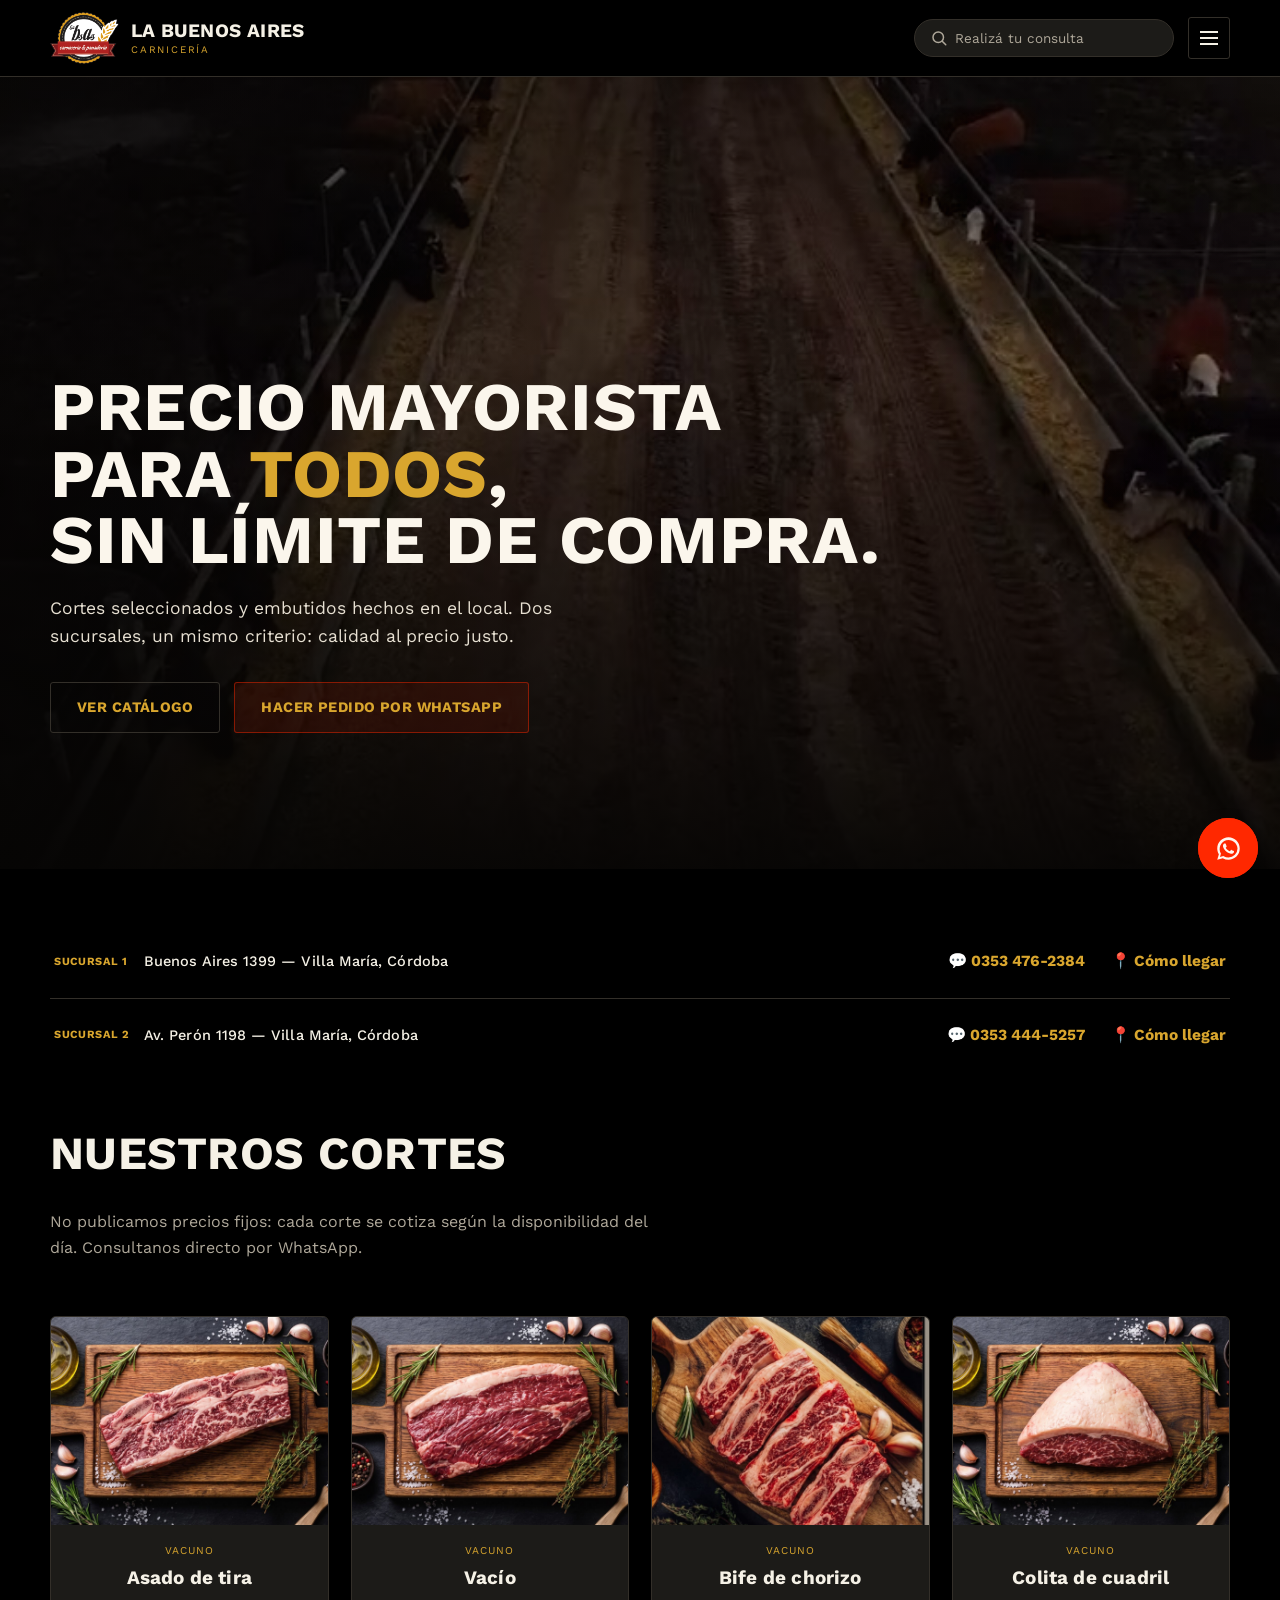
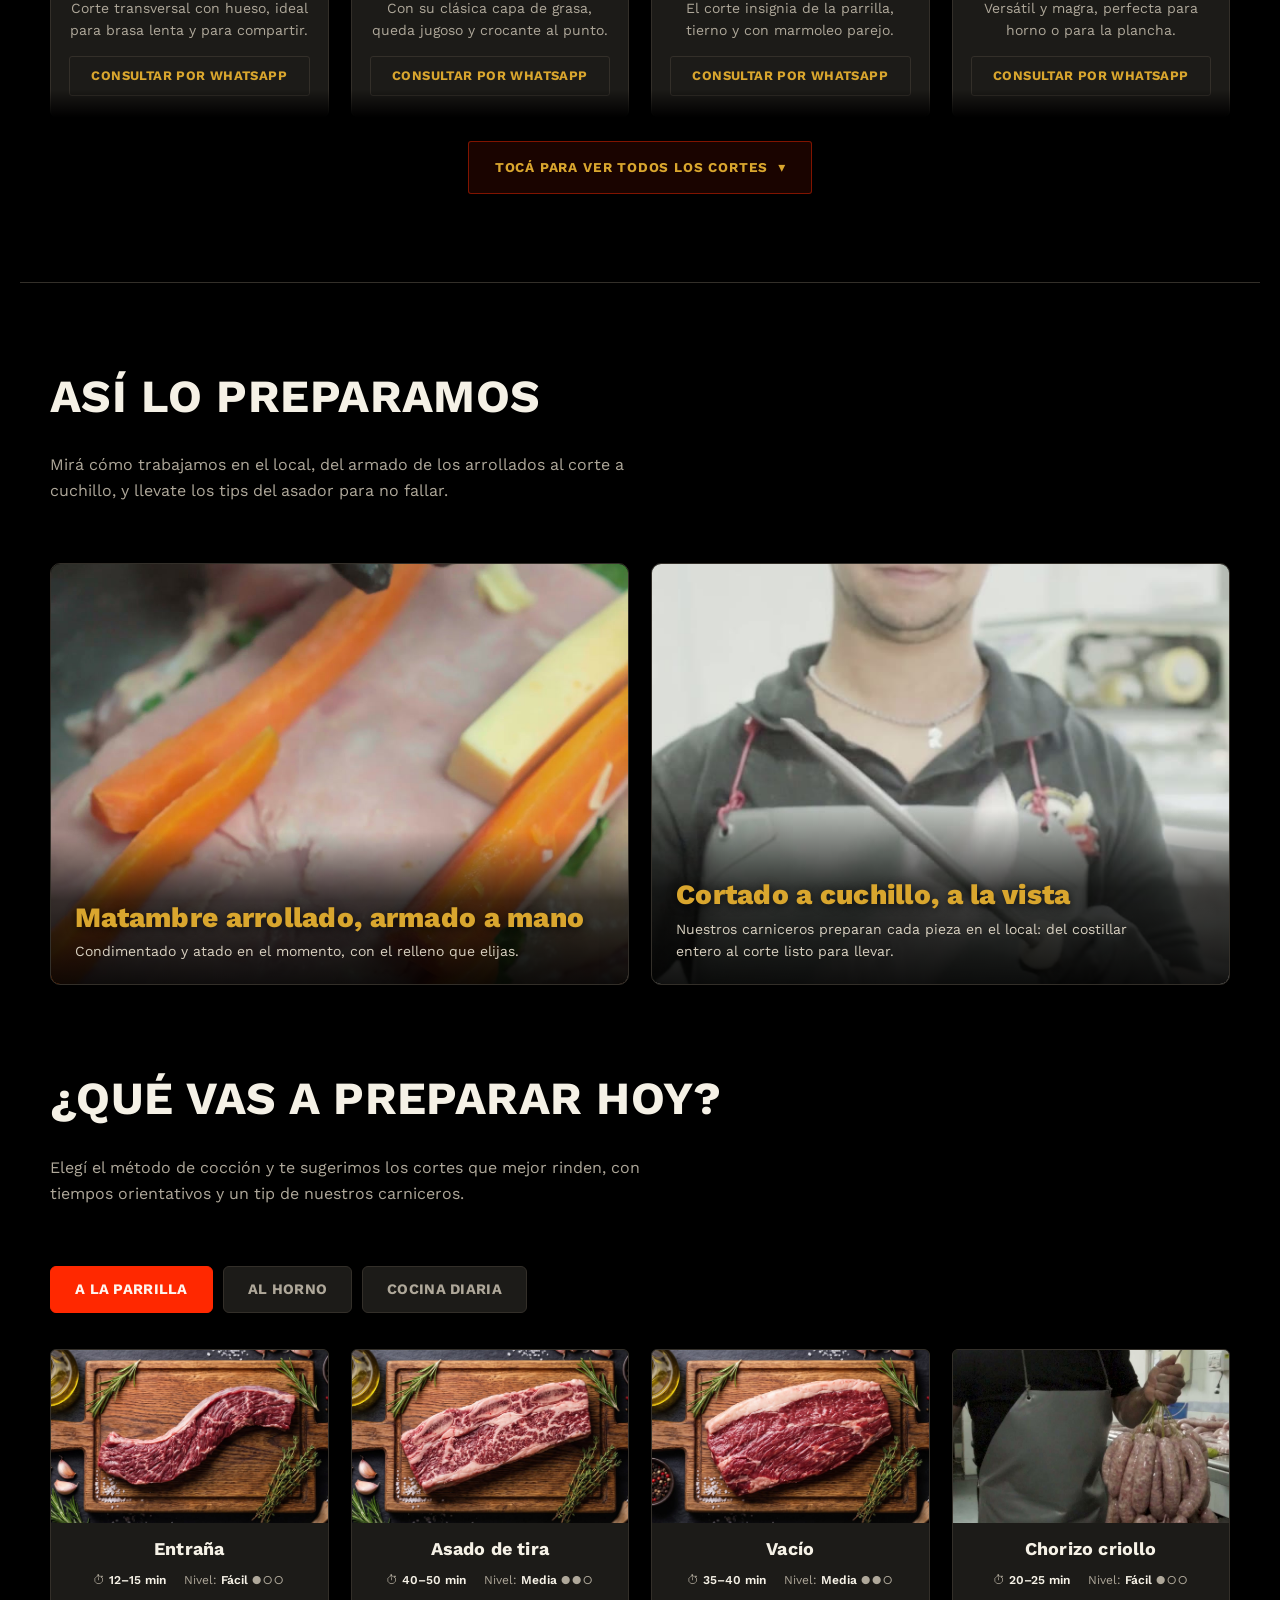
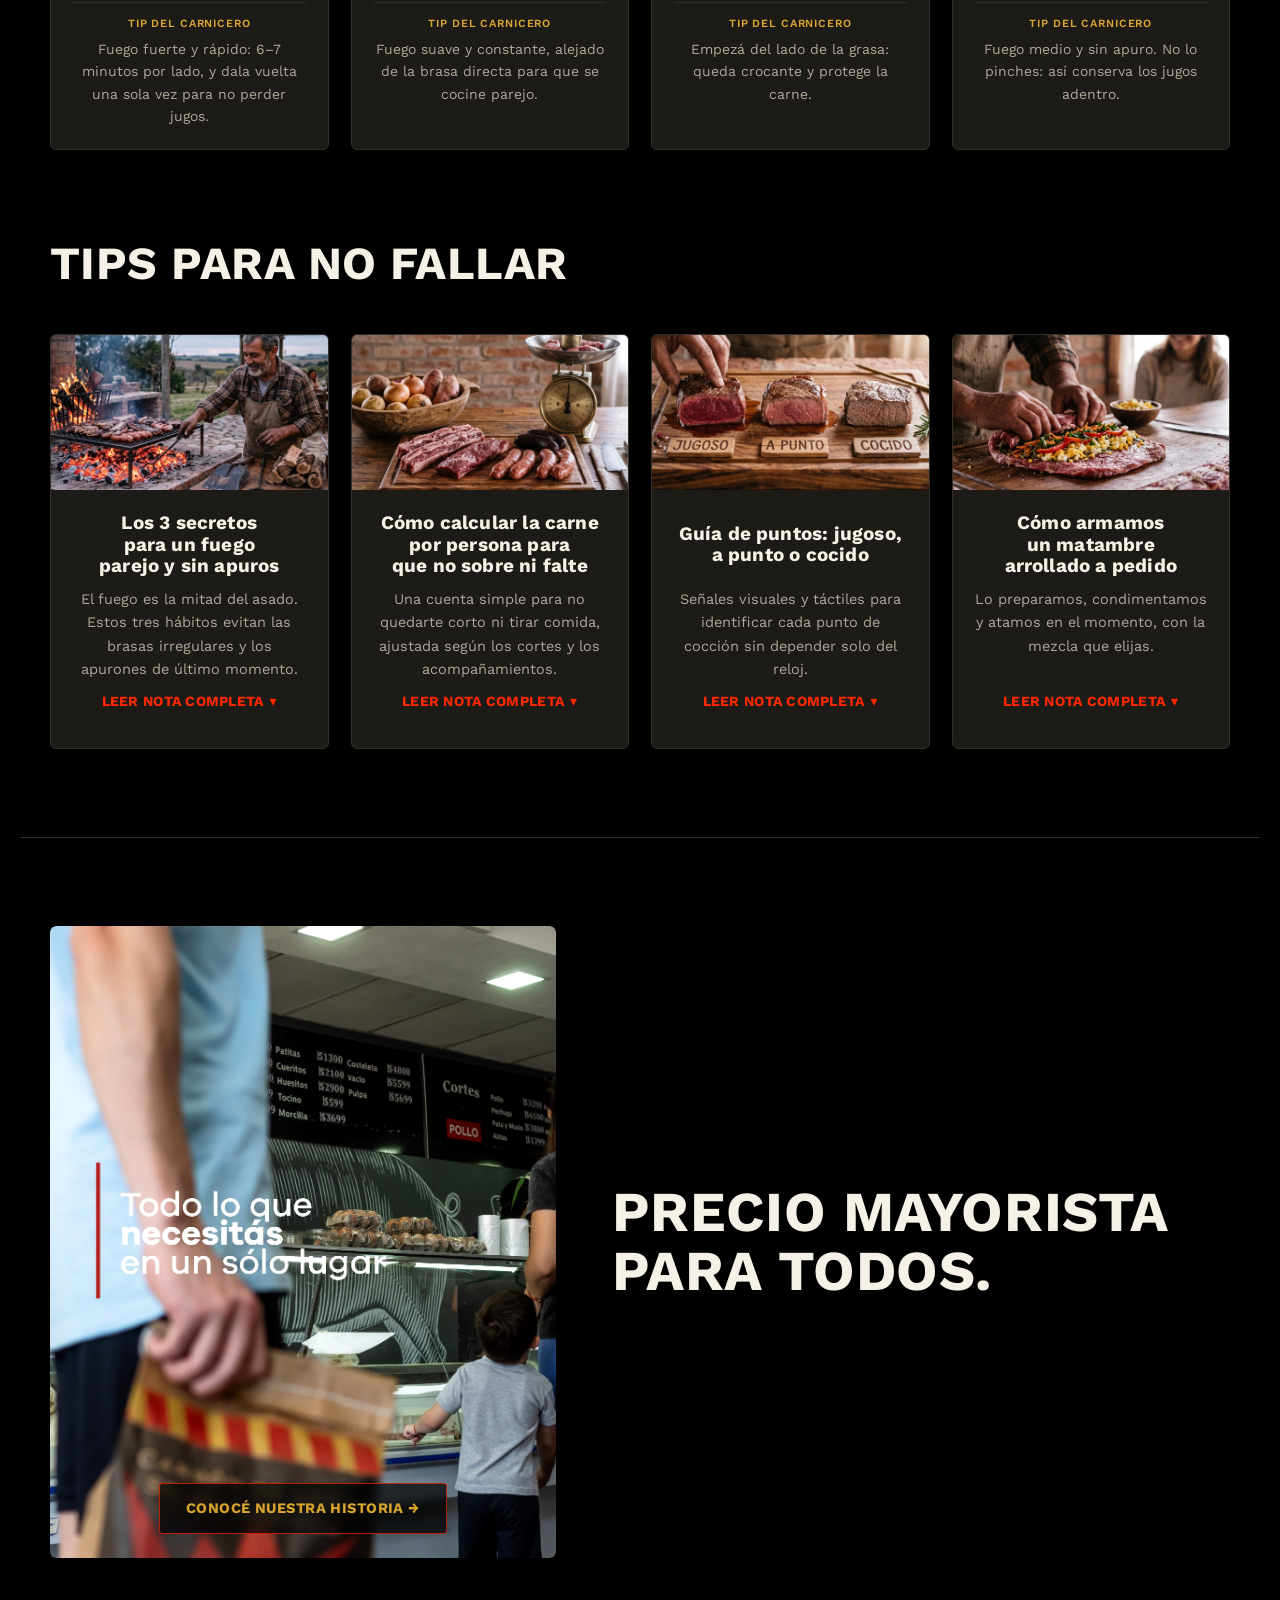
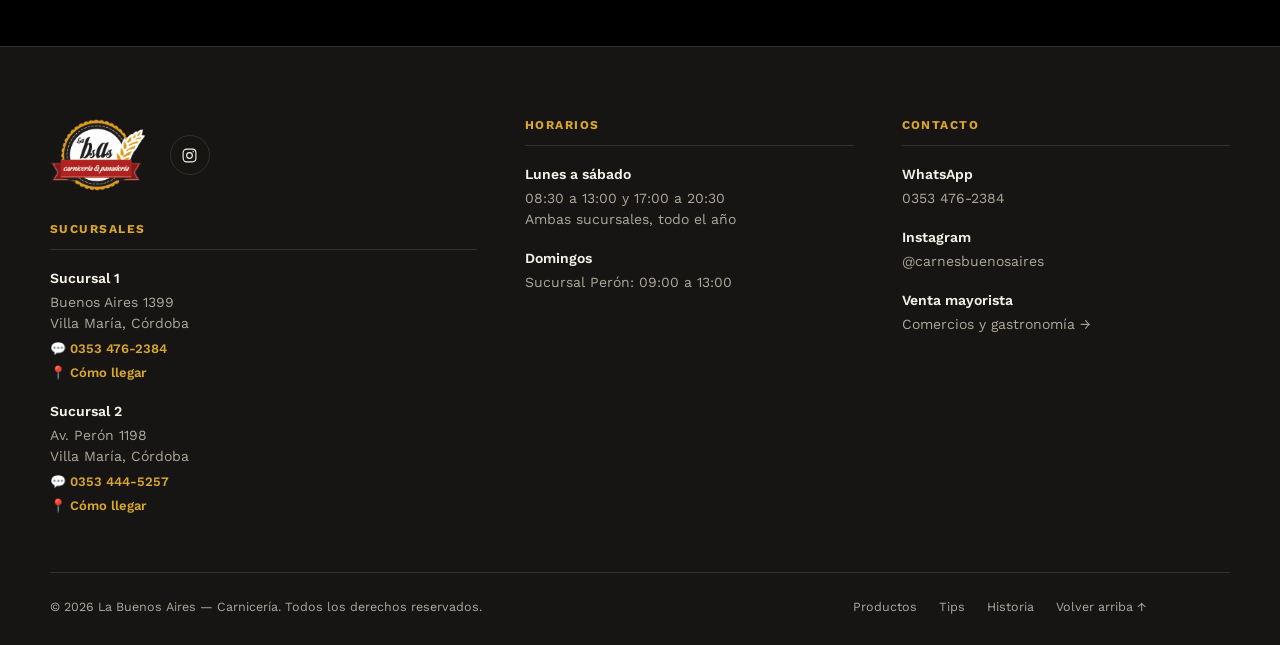
==== index.html @ ce332cd2 "Web La Buenos Aires - Carnicería Co-Authored-By: Claude Opus 5.5 <noreply@anthropic.com>" ====
<!DOCTYPE html>
<html lang="es-AR">
<head>
<meta charset="UTF-8">
<meta name="viewport" content="width=device-width, initial-scale=1.0">
<title>La Buenos Aires — Carnicería</title>
<link rel="icon" href="LOGO 2017 Sin Fondo.png" type="image/png">
<meta name="description" content="La Buenos Aires, carnicería. Precio mayorista para todos, sin límite de compra. Buenos Aires 1399 y Av. Perón 1198, Villa María, Córdoba.">
<meta property="og:type" content="website">
<meta property="og:title" content="La Buenos Aires — Carnicería">
<meta property="og:description" content="Precio mayorista para todos, sin límite de compra. Buenos Aires 1399 y Av. Perón 1198, Villa María, Córdoba.">
<meta property="og:image" content="img/preview.jpg">
<meta property="og:image:width" content="1200">
<meta property="og:image:height" content="630">
<meta name="twitter:card" content="summary_large_image">
<link rel="preconnect" href="https://fonts.googleapis.com">
<link rel="preconnect" href="https://fonts.gstatic.com" crossorigin>
<link rel="stylesheet" href="https://fonts.googleapis.com/css2?family=Work+Sans:wght@400;500;600;700;800&display=swap">
<link rel="stylesheet" href="style.css">
</head>
<body>

<header class="nav">
  <div class="wrap nav-row">
    <a href="#inicio" class="brand">
      <img src="LOGO 2017 Sin Fondo.png" alt="La Buenos Aires — Carnicería">
      <span class="brand-text">
        <span class="b1">LA BUENOS AIRES</span>
        <span class="b2">Carnicería</span>
      </span>
    </a>
    <div class="nav-right">
      <a href="#" class="btn btn-primary js-wa-generic">
        <svg width="15" height="15" viewBox="0 0 24 24" fill="none"><path d="M12 2C6.48 2 2 6.48 2 12c0 1.9.53 3.68 1.44 5.2L2 22l4.94-1.4A9.94 9.94 0 0 0 12 22c5.52 0 10-4.48 10-10S17.52 2 12 2Zm0 18a7.9 7.9 0 0 1-4.24-1.22l-.3-.19-3.02.86.85-2.94-.2-.31A7.94 7.94 0 1 1 20 12a8 8 0 0 1-8 8Zm4.36-5.96c-.24-.12-1.42-.7-1.64-.78-.22-.08-.38-.12-.54.12-.16.24-.62.78-.76.94-.14.16-.28.18-.52.06-.24-.12-1.02-.38-1.94-1.2-.72-.64-1.2-1.44-1.34-1.68-.14-.24-.02-.37.1-.49.11-.11.24-.28.36-.42.12-.14.16-.24.24-.4.08-.16.04-.3-.02-.42-.06-.12-.54-1.3-.74-1.78-.2-.47-.4-.4-.54-.41h-.46c-.16 0-.42.06-.64.3-.22.24-.84.82-.84 2s.86 2.32.98 2.48c.12.16 1.7 2.6 4.12 3.64.58.25 1.03.4 1.38.51.58.18 1.11.16 1.53.1.47-.07 1.42-.58 1.62-1.14.2-.56.2-1.04.14-1.14-.06-.1-.22-.16-.46-.28Z" fill="currentColor"/></svg>
        Pedir por WhatsApp
      </a>
      <div class="nav-search">
        <div class="search-box">
          <svg class="search-ic" width="18" height="18" viewBox="0 0 24 24" fill="none"><circle cx="11" cy="11" r="7" stroke="currentColor" stroke-width="2"/><line x1="21" y1="21" x2="16.65" y2="16.65" stroke="currentColor" stroke-width="2" stroke-linecap="round"/></svg>
          <input type="search" id="globalSearch" placeholder="Realizá tu consulta" aria-label="Buscar en el sitio">
        </div>
        <div class="search-results" id="searchResults"></div>
      </div>
      <button class="burger" id="burgerBtn" aria-expanded="false" aria-controls="mobilePanel" aria-label="Abrir menú"><span></span></button>
    </div>
  </div>
  <div class="mobile-panel" id="mobilePanel">
    <div class="wrap">
      <ul>
        <li><a href="#inicio">Inicio</a></li>
        <li><a href="#productos">Productos</a></li>
        <li><a href="#tips">Tips</a></li>
        <li><a href="historia.html">Historia</a></li>
        <li><a href="#contacto">Contacto</a></li>
      </ul>
    </div>
  </div>
</header>

<main>

  <section id="inicio" class="hero">
    <div class="hero-media" aria-hidden="true">
      <video data-autoplay autoplay muted loop playsinline poster="img/hero-poster.jpg">
        <source src="img/hero-video.mp4" type="video/mp4">
      </video>
    </div>
    <div class="hero-scrim" aria-hidden="true"></div>
    <div class="wrap hero-inner">
      <h1>Precio mayorista<br>para <em>todos</em>,<br>sin límite de compra.</h1>
      <p class="lede">Cortes seleccionados y embutidos hechos en el local. Dos sucursales, un mismo criterio: calidad al precio justo.</p>
      <div class="hero-ctas">
        <a href="https://pedix.app/labuenosaires" target="_blank" rel="noopener" class="btn btn-outline">Ver catálogo</a>
        <a href="#" class="btn btn-soft js-wa-generic">Hacer pedido por WhatsApp</a>
      </div>
    </div>
  </section>

  <section id="productos">
    <div class="wrap">
      <div class="historia-locations sucursales-top">
        <div class="sucursal-link">
          <b>Sucursal 1</b><span>Buenos Aires 1399 — Villa María, Córdoba</span>
          <a href="https://wa.me/5493534762384?text=Hola%2C%20me%20comunico%20desde%20la%20p%C3%A1gina%20web%20y%20quisiera%20realizar%20una%20consulta." target="_blank" rel="noopener">💬 0353 476-2384</a>
          <a href="https://www.google.com/maps/search/?api=1&amp;query=Buenos+Aires+1399%2C+Villa+Mar%C3%ADa%2C+C%C3%B3rdoba" target="_blank" rel="noopener">📍 Cómo llegar</a>
        </div>
        <div class="sucursal-link">
          <b>Sucursal 2</b><span>Av. Perón 1198 — Villa María, Córdoba</span>
          <a href="https://wa.me/5493534445257?text=Hola%2C%20me%20comunico%20desde%20la%20p%C3%A1gina%20web%20y%20quisiera%20realizar%20una%20consulta." target="_blank" rel="noopener">💬 0353 444-5257</a>
          <a href="https://www.google.com/maps/search/?api=1&amp;query=Av.+Per%C3%B3n+1198%2C+Villa+Mar%C3%ADa%2C+C%C3%B3rdoba" target="_blank" rel="noopener">📍 Cómo llegar</a>
        </div>
      </div>

      <div class="section-head cortes-head">
        <h2>Nuestros cortes</h2>
        <p>No publicamos precios fijos: cada corte se cotiza según la disponibilidad del día. Consultanos directo por WhatsApp.</p>
      </div>

      <!-- Cerrado: se ven las primeras tarjetas (2 en celular, la primera fila en compu); el resto se desliza al abrir -->
      <div class="cortes-panel" id="cortesPanel">
        <div class="card-grid" id="productGrid"></div>
      </div>
      <button class="cortes-toggle" id="cortesToggle" aria-expanded="false" aria-controls="cortesPanel">
        <span class="cortes-hint">Tocá para ver todos los cortes</span> <span class="cortes-arrow" aria-hidden="true">▾</span>
      </button>
    </div>
  </section>

  <section id="tips">
    <div class="wrap">
      <div class="section-head">
        <h2>Así lo preparamos</h2>
        <p>Mirá cómo trabajamos en el local, del armado de los arrollados al corte a cuchillo, y llevate los tips del asador para no fallar.</p>
      </div>

      <div class="video-grid">
        <div class="video-feature">
          <video data-lazy muted loop playsinline preload="none" poster="img/tips-poster.jpg">
            <source data-src="img/tips-video.mp4" type="video/mp4">
          </video>
          <div class="vf-caption">
            <h3>Matambre arrollado, armado a mano</h3>
            <p>Condimentado y atado en el momento, con el relleno que elijas.</p>
          </div>
        </div>
        <div class="video-feature">
          <video data-lazy muted loop playsinline preload="none" poster="img/mostrador-poster.jpg">
            <source data-src="img/mostrador-video.mp4" type="video/mp4">
          </video>
          <div class="vf-caption">
            <h3>Cortado a cuchillo, a la vista</h3>
            <p>Nuestros carniceros preparan cada pieza en el local: del costillar entero al corte listo para llevar.</p>
          </div>
        </div>
      </div>

      <div class="section-head">
        <h2>¿Qué vas a preparar hoy?</h2>
        <p>Elegí el método de cocción y te sugerimos los cortes que mejor rinden, con tiempos orientativos y un tip de nuestros carniceros.</p>
      </div>
      <div class="mode-select" id="modeSelect"></div>
      <div class="card-grid" id="guideGrid"></div>

      <div class="section-head">
        <h2>Tips para no fallar</h2>
      </div>
      <div class="blog-grid" id="blogGrid"></div>
    </div>
  </section>

  <section id="historia">
    <div class="wrap historia-grid">
      <a href="historia.html" class="historia-photo-link">
        <img src="img/historia-principal.jpg" alt="Cliente con su bolsa frente al mostrador de la carnicería: todo lo que necesitás en un solo lugar" loading="lazy" decoding="async">
        <span class="btn btn-soft historia-photo-btn">Conocé nuestra historia →</span>
      </a>
      <div>
        <h2><a href="historia.html" class="historia-link">Precio mayorista para todos.</a></h2>
      </div>
    </div>
  </section>

</main>

<footer id="contacto">
  <div class="wrap">
    <div class="footer-grid">
      <div class="foot-brand">
        <div class="foot-brand-top">
          <img src="LOGO 2017 Sin Fondo.png" alt="La Buenos Aires — Carnicería">
          <div class="social-row">
            <a href="https://instagram.com/carnesbuenosaires" target="_blank" rel="noopener" aria-label="Instagram @carnesbuenosaires">
              <svg width="17" height="17" viewBox="0 0 24 24" fill="none"><rect x="3" y="3" width="18" height="18" rx="5" stroke="currentColor" stroke-width="1.6"/><circle cx="12" cy="12" r="4" stroke="currentColor" stroke-width="1.6"/><circle cx="17.2" cy="6.8" r="1" fill="currentColor"/></svg>
            </a>
          </div>
        </div>

        <h4>Sucursales</h4>
        <ul class="foot-list">
          <li>
            <b>Sucursal 1</b>
            <span>Buenos Aires 1399<br>Villa María, Córdoba</span>
            <a href="https://wa.me/5493534762384?text=Hola%2C%20me%20comunico%20desde%20la%20p%C3%A1gina%20web%20y%20quisiera%20realizar%20una%20consulta." target="_blank" rel="noopener">💬 0353 476-2384</a>
            <a href="https://www.google.com/maps/search/?api=1&amp;query=Buenos+Aires+1399%2C+Villa+Mar%C3%ADa%2C+C%C3%B3rdoba" target="_blank" rel="noopener">📍 Cómo llegar</a>
          </li>
          <li>
            <b>Sucursal 2</b>
            <span>Av. Perón 1198<br>Villa María, Córdoba</span>
            <a href="https://wa.me/5493534445257?text=Hola%2C%20me%20comunico%20desde%20la%20p%C3%A1gina%20web%20y%20quisiera%20realizar%20una%20consulta." target="_blank" rel="noopener">💬 0353 444-5257</a>
            <a href="https://www.google.com/maps/search/?api=1&amp;query=Av.+Per%C3%B3n+1198%2C+Villa+Mar%C3%ADa%2C+C%C3%B3rdoba" target="_blank" rel="noopener">📍 Cómo llegar</a>
          </li>
        </ul>
      </div>

      <div class="foot-col">
        <h4>Horarios</h4>
        <ul class="foot-list">
          <li><b>Lunes a sábado</b><span>08:30 a 13:00 y 17:00 a 20:30<br>Ambas sucursales, todo el año</span></li>
          <li><b>Domingos</b><span>Sucursal Perón: 09:00 a 13:00</span></li>
        </ul>
      </div>

      <div class="foot-col">
        <h4>Contacto</h4>
        <ul class="foot-list">
          <li><b>WhatsApp</b><a href="#" class="js-wa-generic">0353 476-2384</a></li>
          <li><b>Instagram</b><a href="https://instagram.com/carnesbuenosaires" target="_blank" rel="noopener">@carnesbuenosaires</a></li>
          <li><b>Venta mayorista</b><a href="historia.html#mayorista">Comercios y gastronomía →</a></li>
        </ul>
      </div>
    </div>

    <div class="footer-bottom">
      <span>© <span id="year"></span> La Buenos Aires — Carnicería. Todos los derechos reservados.</span>
      <nav class="footer-links" aria-label="Enlaces del pie de página">
        <a href="#productos">Productos</a>
        <a href="#tips">Tips</a>
        <a href="historia.html">Historia</a>
        <a href="#inicio">Volver arriba ↑</a>
      </nav>
    </div>
  </div>
</footer>

<a href="#" class="wa-bubble js-wa-generic" id="waBubble" aria-hidden="true" tabindex="-1">¿Te ayudamos con tu pedido? <span aria-hidden="true">👋</span></a>
<a href="#" class="wa-float js-wa-generic" aria-label="Pedir por WhatsApp">
  <svg width="27" height="27" viewBox="0 0 24 24" fill="none"><path d="M12 2C6.48 2 2 6.48 2 12c0 1.9.53 3.68 1.44 5.2L2 22l4.94-1.4A9.94 9.94 0 0 0 12 22c5.52 0 10-4.48 10-10S17.52 2 12 2Zm0 18a7.9 7.9 0 0 1-4.24-1.22l-.3-.19-3.02.86.85-2.94-.2-.31A7.94 7.94 0 1 1 20 12a8 8 0 0 1-8 8Zm4.36-5.96c-.24-.12-1.42-.7-1.64-.78-.22-.08-.38-.12-.54.12-.16.24-.62.78-.76.94-.14.16-.28.18-.52.06-.24-.12-1.02-.38-1.94-1.2-.72-.64-1.2-1.44-1.34-1.68-.14-.24-.02-.37.1-.49.11-.11.24-.28.36-.42.12-.14.16-.24.24-.4.08-.16.04-.3-.02-.42-.06-.12-.54-1.3-.74-1.78-.2-.47-.4-.4-.54-.41h-.46c-.16 0-.42.06-.64.3-.22.24-.84.82-.84 2s.86 2.32.98 2.48c.12.16 1.7 2.6 4.12 3.64.58.25 1.03.4 1.38.51.58.18 1.11.16 1.53.1.47-.07 1.42-.58 1.62-1.14.2-.56.2-1.04.14-1.14-.06-.1-.22-.16-.46-.28Z" fill="currentColor"/></svg>
</a>

<script src="script.js"></script>
</body>
</html>
---- style.css ----
:root{
  --bg:#000000;
  --bg-elevated:#161513;
  --surface:#1C1B18;
  --surface-hover:#242220;
  --line:#332F29;
  --text:#F5F1E6;
  --text-muted:#AFA89A;
  --accent:#FF2800;
  --accent-hover:#D92200;
  --accent-soft:rgba(255,40,0,0.14);
  --gold:#D9A62E;
  --shadow: 0 20px 48px -20px rgba(0,0,0,0.7);
}

*,*::before,*::after{ box-sizing:border-box; }
html{ scroll-behavior:smooth; background:var(--bg); overscroll-behavior-y:none; }
@media (prefers-reduced-motion: reduce){
  html{ scroll-behavior:auto; }
  *,*::before,*::after{ animation-duration:0.001ms !important; animation-iteration-count:1 !important; transition-duration:0.001ms !important; }
}
body{
  margin:0;
  background:var(--bg);
  color:var(--text);
  font-family:"Work Sans", ui-sans-serif, system-ui, sans-serif;
  font-size:16px;
  line-height:1.6;
  padding-inline:20px;
  -webkit-font-smoothing:antialiased;
}
img{ max-width:100%; display:block; }
a{ color:inherit; }
h1,h2,h3,h4{
  font-family:"Work Sans", ui-sans-serif, sans-serif;
  font-weight:700;
  text-transform:uppercase;
  letter-spacing:0.01em;
  text-wrap:balance;
  line-height:1.12; /* títulos de varios renglones sin huecos grandes */
  margin:0;
}
.wrap{ max-width:1180px; margin-inline:auto; }
.eyebrow{
  font-family:"Work Sans", ui-monospace, monospace;
  font-size:12px;
  letter-spacing:0.14em;
  text-transform:uppercase;
  color:var(--gold);
  display:flex;
  align-items:center;
  gap:10px;
}
.eyebrow::before{
  content:"";
  width:22px;
  height:2px;
  background:var(--accent);
  display:inline-block;
}
.section-head{ display:flex; flex-direction:column; gap:14px; margin-bottom:44px; }
.section-head h2{ font-size:clamp(30px,4.5vw,46px); }
/* Subtítulos dentro de una misma sección (guía, blog): separación del bloque anterior */
.wrap > .section-head:not(:first-child):not(.cortes-head){ margin-top:88px; }
@media (max-width:600px){ .wrap > .section-head:not(:first-child):not(.cortes-head){ margin-top:64px; } }
.section-head p{ color:var(--text-muted); max-width:60ch; font-size:16px; }
section{ padding-block:88px; border-bottom:1px solid var(--line); }
section:last-of-type{ border-bottom:none; }

button{ font-family:inherit; cursor:pointer; }
:focus-visible{ outline:2px solid var(--accent); outline-offset:3px; }

.btn{
  display:inline-flex; align-items:center; justify-content:center; gap:8px;
  font-family:"Work Sans"; font-weight:700; font-size:14.5px;
  padding:13px 26px; border-radius:3px; border:1px solid transparent;
  text-decoration:none; white-space:nowrap; text-transform:uppercase; letter-spacing:0.03em;
  transition:background .2s ease, color .2s ease, border-color .2s ease, transform .2s ease, box-shadow .2s ease;
}
.btn-primary{ background:var(--accent); color:#FFF6F0; }
.btn-primary:hover{ background:var(--accent-hover); }
.btn-outline{ background:transparent; color:var(--gold); border-color:var(--line); }
.btn-outline:hover{ border-color:var(--gold); color:var(--gold); }
/* Versión discreta: fondo rojo translúcido y borde fino */
.btn-soft{ background:rgba(255,40,0,0.10); color:var(--gold); border-color:rgba(255,40,0,0.45); }
.btn-soft:hover{ background:rgba(255,40,0,0.22); border-color:rgba(255,40,0,0.8); color:var(--gold); }

/* Movimiento breve al pasar el mouse, en todos los botones */
@media (hover:hover){
  .btn:hover, .mode-btn:hover{
    transform:translateY(-2px); box-shadow:0 10px 22px -12px rgba(0,0,0,0.8);
  }
}
.btn:active{ transform:scale(0.96); }
.btn-small{ padding:9px 16px; font-size:13px; width:100%; }

/* ---- Navbar ---- */
/* Fijo arriba, de borde a borde (compensa el padding del body) y con fondo sólido */
header.nav{
  position:sticky; top:0; z-index:70; /* por encima del botón flotante de WhatsApp, así no tapa los resultados del buscador */
  margin-inline:-20px; padding-inline:20px;
  padding-top:env(safe-area-inset-top);
  background:var(--bg);
  border-bottom:1px solid var(--line);
}
.nav-row{ display:flex; align-items:center; justify-content:space-between; flex-wrap:wrap; padding-block:12px; gap:14px 20px; }
.brand{ display:flex; align-items:center; gap:12px; text-decoration:none; }
.brand img{ height:52px; width:auto; }
.brand-text{ display:flex; flex-direction:column; line-height:1; }
.brand .b1{ font-family:"Work Sans"; font-weight:700; font-size:19px; letter-spacing:0.02em; }
.brand .b2{ font-family:"Work Sans"; font-size:10px; letter-spacing:0.18em; color:var(--gold); margin-top:5px; text-transform:uppercase; }
.nav-search{ position:relative; width:clamp(140px, 22vw, 260px); flex:0 0 auto; }
.nav-search .search-box{ margin-bottom:0; }
.nav-search .search-box input{ width:100%; padding:10px 16px 10px 40px; font-size:13.5px; }
.nav-right{ display:flex; align-items:center; justify-content:flex-end; gap:14px; }
.nav-right > .btn-primary{ display:none; }
@media (max-width:600px){
  .nav-right{ width:100%; }
  .nav-search{ flex:1 1 auto; width:auto; }
}
.burger{ display:flex; background:none; border:1px solid var(--line); border-radius:3px; width:42px; height:42px; align-items:center; justify-content:center; }
.burger span, .burger span::before, .burger span::after{
  content:""; display:block; width:18px; height:2px; background:var(--text); position:relative; transition:transform .2s ease, opacity .2s ease;
}
.burger span::before{ position:absolute; top:-6px; }
.burger span::after{ position:absolute; top:6px; }
.burger[aria-expanded="true"] span{ background:transparent; }
.burger[aria-expanded="true"] span::before{ top:0; transform:rotate(45deg); }
.burger[aria-expanded="true"] span::after{ top:0; transform:rotate(-45deg); }

.mobile-panel{
  display:block; max-height:0; overflow:hidden; transition:max-height .3s ease;
}
.mobile-panel.open{ max-height:360px; border-top:1px solid var(--line); }
/* Menú ☰ — compu: fila horizontal centrada / celular: lista centrada con separadores */
.mobile-panel ul{
  list-style:none; margin:0; padding:14px 0; display:flex; flex-wrap:wrap;
  justify-content:center; gap:4px 8px;
}
.mobile-panel a{
  display:block; text-decoration:none; color:var(--text); text-transform:uppercase;
  font-size:14px; font-weight:600; letter-spacing:0.08em; padding:10px 18px; border-radius:3px;
  transition:color .2s ease, background .2s ease;
}
.mobile-panel a:hover, .mobile-panel a:focus-visible{ color:var(--gold); background:var(--surface); }
@media (max-width:760px){
  .mobile-panel ul{ flex-direction:column; flex-wrap:nowrap; gap:0; padding:6px 0 10px; }
  .mobile-panel li + li{ border-top:1px solid var(--line); }
  .mobile-panel a{ padding:15px 10px; font-size:15px; text-align:center; }
}

/* ---- Hero (video background) ---- */
.hero{
  position:relative; min-height:88vh; display:flex; align-items:flex-end;
  margin-inline:-20px; padding-inline:20px; overflow:hidden; border-bottom:none;
  isolation:isolate; /* el video (z-index negativo) queda dentro del hero y no lo tapa el fondo del body */
}
.hero-media{ position:absolute; inset:0; z-index:-2; background:#000; }
/* Encuadre centrado en los cortes de carne (mitad baja del video), no en la cara */
.hero-media video, .hero-media img{
  position:absolute; top:50%; left:50%; width:100%; height:100%;
  object-fit:cover; object-position:center 58%; transform:translate(-50%,-50%);
  filter:saturate(1.15) contrast(1.05);
}
/* Scrim más liviano en el centro para que se vean los cortes; oscuro abajo y a la izquierda para el texto */
.hero-scrim{
  position:absolute; inset:0; z-index:-1;
  background:
    linear-gradient(180deg, rgba(6,5,4,0.45) 0%, rgba(6,5,4,0.2) 35%, rgba(6,5,4,0.6) 70%, rgba(6,5,4,0.95) 100%),
    linear-gradient(90deg, rgba(6,5,4,0.75) 0%, rgba(6,5,4,0.25) 55%, rgba(6,5,4,0.1) 100%);
}
.hero-inner{ width:100%; padding-block:56px 48px; }
@media (max-width:760px){
  .hero-media video, .hero-media img{ object-position:center 50%; }
  .hero-scrim{
    background:linear-gradient(180deg, rgba(6,5,4,0.5) 0%, rgba(6,5,4,0.45) 30%, rgba(6,5,4,0.78) 60%, rgba(6,5,4,0.96) 100%);
  }
}
.hero-tag{
  display:inline-flex; align-items:center; gap:8px; background:var(--accent); color:#FFF6F0;
  font-family:"Work Sans"; font-size:12px; letter-spacing:0.1em; text-transform:uppercase;
  padding:7px 14px; border-radius:2px; margin-bottom:20px;
}
.hero h1{ font-size:clamp(38px,6.4vw,68px); line-height:0.98; color:#FBF6EC; }
.hero h1 em{ font-style:normal; color:var(--gold); }

.hero .lede{ margin-top:20px; font-size:17.5px; color:#E7E0D2; max-width:52ch; }
.hero-ctas{ display:flex; gap:14px; margin-top:32px; flex-wrap:wrap; }

/* ---- Search box ---- */
.search-box{ position:relative; margin-bottom:22px; }
.search-box .search-ic{ position:absolute; left:16px; top:50%; transform:translateY(-50%); color:var(--text-muted); pointer-events:none; transition:color .2s ease; }
.search-box.typing .search-ic{ color:var(--gold); animation:lupa .6s ease; }
@keyframes lupa{ 0%,100%{ transform:translateY(-50%) scale(1); } 40%{ transform:translateY(-50%) scale(1.25); } }
.search-box input{
  width:100%; background:var(--surface); border:1px solid var(--line); border-radius:30px;
  padding:13px 18px 13px 46px; color:var(--text); font-family:"Work Sans"; font-size:14.5px;
}
.search-box input::placeholder{ color:var(--text-muted); }
.search-box input:focus{ outline:none; border-color:var(--gold); }

/* ---- Hero search + global results dropdown ---- */
.search-results{
  position:absolute; top:calc(100% + 8px); left:0; right:0; z-index:20;
  background:var(--surface); border:1px solid var(--line); border-radius:12px;
  overflow:hidden; box-shadow:var(--shadow);
  max-height:0; opacity:0; pointer-events:none; transition:max-height .2s ease, opacity .2s ease;
}
.search-results.open{ max-height:480px; opacity:1; pointer-events:auto; overflow-y:auto; }

.chat-msg{ display:flex; gap:10px; align-items:flex-start; padding:14px 16px; border-bottom:1px solid var(--line); }
.chat-avatar{
  width:28px; height:28px; border-radius:50%; background:var(--accent-soft); color:var(--gold);
  display:flex; align-items:center; justify-content:center; font-size:14px; flex:0 0 auto;
}
.chat-bubble{
  background:var(--surface-hover); border:1px solid var(--line); border-radius:4px 14px 14px 14px;
  padding:12px 14px; max-width:calc(100% - 38px);
}
.chat-bubble p{ margin:0 0 10px; font-size:13.5px; color:var(--text); line-height:1.5; text-align:left; }
.chat-bubble p:last-child{ margin-bottom:0; }
.chat-bubble .btn{ margin-top:2px; }
.chat-results-label{
  font-family:"Work Sans"; font-size:10.5px; letter-spacing:0.08em; text-transform:uppercase;
  color:var(--text-muted); padding:12px 16px 4px;
}

.sr-item{
  display:flex; align-items:center; gap:12px; width:100%; text-align:left;
  background:none; border:none; border-bottom:1px solid var(--line); padding:12px 16px; color:var(--text);
}
.sr-item:last-child{ border-bottom:none; }
.sr-item:hover, .sr-item.active{ background:var(--surface-hover); }
.sr-item.active{ box-shadow:inset 3px 0 0 var(--gold); }
.sr-text{ flex:1; }
.sr-go{ color:var(--text-muted); font-size:14px; flex:0 0 auto; transition:transform .15s ease, color .15s ease; }
.sr-item:hover .sr-go, .sr-item.active .sr-go{ color:var(--gold); transform:translateX(3px); }
.sr-text b mark, .search-results mark{ background:none; color:var(--gold); }

/* Preguntas sugeridas */
.sr-chips{ display:flex; flex-wrap:wrap; gap:8px; padding:4px 16px 14px; }
.sr-chip{
  background:var(--bg-elevated); border:1px solid var(--line); color:var(--text); border-radius:20px;
  padding:7px 13px; font-size:12.5px; font-family:inherit; text-align:left; line-height:1.3;
  transition:border-color .15s ease, color .15s ease;
}
.sr-chip:hover, .sr-chip.active{ border-color:var(--gold); color:var(--gold); }

.chat-actions{ display:flex; flex-wrap:wrap; gap:8px; margin-top:4px; }
.chat-actions .btn, .sr-footer .btn{ width:auto; max-width:100%; white-space:normal; text-align:center; line-height:1.25; }
.chat-bubble b{ color:var(--gold); font-weight:600; }
.chat-bubble a:not(.btn){ color:var(--text); text-decoration:none; line-height:1.9; }
.chat-bubble a:not(.btn):hover{ color:var(--gold); text-decoration:underline; }
.sr-footer{
  display:flex; align-items:center; justify-content:space-between; gap:10px; flex-wrap:wrap;
  padding:12px 16px; border-top:1px solid var(--line); font-size:12.5px; color:var(--text-muted);
}
.sr-footer .btn{ width:auto; }

/* En compu el panel es más ancho que la caja de búsqueda, para que la respuesta se lea cómoda */
@media (min-width:601px){
  .search-results{ left:auto; right:0; width:min(440px, 92vw); }
}
@media (max-width:600px){
  .search-results.open{ max-height:70vh; }
  .nav-search .search-box input{ font-size:16px; } /* evita el zoom automático del iPhone */
}
.sr-ic{ font-size:18px; flex:0 0 auto; }
.sr-text{ display:flex; flex-direction:column; gap:2px; min-width:0; }
.sr-text b{ font-size:14px; font-weight:600; }
.sr-text small{ font-size:12px; color:var(--text-muted); }

@keyframes searchFlash{
  0%,100%{ box-shadow:0 0 0 0 rgba(217,166,46,0); }
  30%{ box-shadow:0 0 0 4px rgba(217,166,46,0.55); }
}
.search-hit{ animation:searchFlash 1.4s ease; border-color:var(--gold) !important; }

/* Sucursales: mismo espacio arriba (desde la portada) que abajo (hasta "Nuestros cortes") */
#productos{ padding-top:56px; }
.historia-locations.sucursales-top{ margin:0 0 56px; padding:0; gap:0; background:none; border:none; border-radius:0; } /* sin recuadro gris: queda sobre el fondo negro */
.sucursal-link{
  display:flex; align-items:center; gap:18px; padding:24px 4px; text-decoration:none; color:var(--text); font-size:19.5px;
}
.sucursal-link + .sucursal-link{ border-top:1px solid var(--line); }
.sucursal-link b{ color:var(--gold); font-size:13.5px; letter-spacing:0.08em; text-transform:uppercase; min-width:118px; }
.sucursal-link span{ flex:1; font-weight:500; letter-spacing:0.005em; }
.sucursal-link a{ font-size:15.5px; font-weight:700; color:var(--gold); white-space:nowrap; text-decoration:none; transition:color .15s ease, transform .15s ease; }
.sucursal-link a:hover{ color:#FFF6F0; transform:translateY(-1px); }
.sucursal-link a + a{ margin-left:16px; }
@media (max-width:600px){
  #productos{ padding-top:44px; }
  .historia-locations.sucursales-top{ margin-bottom:44px; }
}
@media (max-width:760px){
  .sucursal-link{ flex-direction:column; gap:7px; text-align:center; font-size:17.5px; padding:20px 0; }
  .sucursal-link b{ font-size:12.5px; }
  .sucursal-link a{ font-size:15px; }
  .sucursal-link b{ min-width:0; }
  .sucursal-link a + a{ margin-left:0; }
}

/* "Nuestros cortes": primeras tarjetas siempre visibles + botón abajo que despliega el resto */
.section-head.cortes-head{ margin-bottom:40px; }
.cortes-panel{ position:relative; overflow:hidden; transition:max-height .65s ease; }
/* Degradé al pie mientras está cerrado: insinúa que hay más tarjetas */
.cortes-panel::after{
  content:""; position:absolute; left:0; right:0; bottom:0; height:28px; pointer-events:none;
  background:linear-gradient(0deg, var(--bg), rgba(0,0,0,0)); opacity:1; transition:opacity .4s ease;
}
.cortes-panel.open::after{ opacity:0; }
.cortes-panel .product-card.is-extra{ opacity:0; transform:translateY(-24px); transition:opacity .45s ease, transform .45s ease, border-color .2s ease, box-shadow .2s ease; }
.cortes-panel.open .product-card.is-extra{ opacity:1; transform:none; }
.cortes-panel.open .product-card.is-extra:hover{ transform:translateY(-3px); }

.cortes-toggle{
  display:flex; align-items:center; justify-content:center; gap:10px; margin:24px auto 0;
  background:rgba(255,40,0,0.10); border:1px solid rgba(255,40,0,0.45); border-radius:3px;
  padding:14px 26px; color:var(--gold); font:inherit; cursor:pointer;
  transition:background .2s ease, border-color .2s ease, transform .2s ease;
}
.cortes-toggle:hover{ background:rgba(255,40,0,0.22); border-color:rgba(255,40,0,0.8); transform:translateY(-2px); }
.cortes-hint{ font-size:13.5px; font-weight:700; text-transform:uppercase; letter-spacing:0.06em; }
.cortes-arrow{ font-size:14px; transition:transform .35s ease; }
.cortes-toggle[aria-expanded="true"] .cortes-arrow{ transform:rotate(180deg); }

.card-grid{ display:grid; grid-template-columns:repeat(auto-fill,minmax(250px,1fr)); gap:22px; }
.no-results{ color:var(--text-muted); font-size:15px; padding:40px 10px; text-align:center; width:100%; }
.product-card{
  background:var(--surface); border:1px solid var(--line); border-radius:6px; overflow:hidden;
  display:flex; flex-direction:column;
  transition:border-color .2s ease, transform .15s ease, box-shadow .2s ease;
}
.product-card:hover{ border-color:var(--gold); transform:translateY(-3px); box-shadow:var(--shadow); }
.product-card:active{ transform:translateY(-1px) scale(0.98); }
.product-card .thumb{ aspect-ratio:4/3; background:var(--bg-elevated); overflow:hidden; }
.product-card .thumb img{ width:100%; height:100%; object-fit:cover; transition:transform .3s ease; }
.product-card:hover .thumb img{ transform:scale(1.05); }
.product-card .body{ padding:18px 18px 20px; display:flex; flex-direction:column; gap:8px; flex:1; }
.product-card .cat-tag{ font-family:"Work Sans"; font-size:10.5px; letter-spacing:0.1em; text-transform:uppercase; color:var(--gold); }
.product-card h3{ font-size:19px; text-transform:none; font-family:"Work Sans"; font-weight:700; }
.product-card p{ margin:0; font-size:14px; color:var(--text-muted); flex:1; }

/* ---- Guide ---- */
.mode-select{ display:flex; gap:10px; flex-wrap:wrap; margin-bottom:36px; }
.mode-btn{
  background:var(--surface); border:1px solid var(--line); padding:14px 24px; border-radius:6px;
  font-size:14.5px; font-weight:700; color:var(--text-muted); transition:all .18s ease; text-transform:uppercase; letter-spacing:0.02em;
}
.mode-btn:hover{ border-color:var(--gold); color:var(--text); }
.mode-btn:active{ transform:scale(0.96); }
.mode-btn.active{ background:var(--accent); border-color:var(--accent); color:#FFF6F0; }
.mode-btn{ display:inline-flex; align-items:center; gap:9px; }

/* Fuego: llama que titila (A la Parrilla) */
.fx-fire{ overflow:visible; transform-origin:50% 100%; animation:fireFlicker 1.1s ease-in-out infinite; filter:drop-shadow(0 0 4px rgba(255,120,30,0.55)); }
.fx-fire .f-out{ fill:#FF6A1A; }
.fx-fire .f-in{ fill:#FFC845; transform-box:fill-box; transform-origin:50% 100%; animation:fireCore .8s ease-in-out infinite alternate; }
.mode-btn.active .fx-fire .f-out{ fill:#FFB23E; }
.mode-btn.active .fx-fire .f-in{ fill:#FFF3C4; }
.mode-btn.active .fx-fire{ filter:drop-shadow(0 0 5px rgba(255,220,120,0.8)); }
@keyframes fireFlicker{
  0%,100%{ transform:scale(1,1) rotate(0deg); }
  25%{ transform:scale(.94,1.08) rotate(-3deg); }
  50%{ transform:scale(1.04,.95) rotate(2deg); }
  75%{ transform:scale(.97,1.06) rotate(-1deg); }
}
@keyframes fireCore{ from{ transform:scale(.85,.9); opacity:.85; } to{ transform:scale(1.05,1.12); opacity:1; } }

/* Humo: tres hilos que suben y se desvanecen (Al Horno) */
.fx-smoke{ overflow:visible; }
.fx-smoke path{ fill:none; stroke:#D8D1C4; stroke-width:2; stroke-linecap:round; animation:smokeRise 2.4s ease-out infinite; }
.fx-smoke path:nth-child(2){ animation-delay:.8s; }
.fx-smoke path:nth-child(3){ animation-delay:1.6s; }
.mode-btn.active .fx-smoke path{ stroke:#FFF6F0; }
@keyframes smokeRise{
  0%{ transform:translateY(4px); opacity:0; }
  30%{ opacity:.9; }
  100%{ transform:translateY(-6px); opacity:0; }
}
.cut-card{
  background:var(--surface); border:1px solid var(--line); border-radius:6px; overflow:hidden;
  display:flex; flex-direction:column; gap:12px;
  transition:border-color .2s ease, transform .15s ease, box-shadow .2s ease;
}
.cut-card:hover{ border-color:var(--gold); transform:translateY(-3px); box-shadow:var(--shadow); }
.cut-card:active{ transform:translateY(-1px) scale(0.98); }
.cut-card .thumb{ aspect-ratio:16/10; background:var(--bg-elevated); overflow:hidden; }
.cut-card .thumb img{ width:100%; height:100%; object-fit:cover; display:block; transition:transform .3s ease; }
.cut-card:hover .thumb img{ transform:scale(1.05); }
.cut-card .cut-body{ padding:0 22px 22px; display:flex; flex-direction:column; gap:12px; }
.cut-card h3{ font-size:18px; text-transform:none; font-family:"Work Sans"; font-weight:700; }
.cut-meta{ display:flex; gap:18px; font-family:"Work Sans"; font-size:12px; color:var(--text-muted); flex-wrap:wrap; }
.cut-meta b{ color:var(--text); font-weight:600; }
.cut-tip{ font-size:14px; color:var(--text-muted); border-top:1px solid var(--line); padding-top:12px; margin:0; }
.cut-tip b{ color:var(--gold); font-family:"Work Sans"; font-size:11px; letter-spacing:0.08em; text-transform:uppercase; display:block; margin-bottom:5px; font-weight:600; }
.dots{ letter-spacing:2px; }

/* ---- Featured video card (used in Tips + Promos) ---- */
.video-grid{ display:grid; grid-template-columns:repeat(2,1fr); gap:22px; margin-bottom:48px; }
@media (max-width:760px){ .video-grid{ grid-template-columns:1fr; } }
.video-feature{
  position:relative; border-radius:10px; overflow:hidden; border:1px solid var(--line);
  background:#000; box-shadow:var(--shadow); margin-bottom:0;
}
.video-grid .video-feature video{ max-height:420px; }
.video-feature video{ width:100%; display:block; max-height:560px; object-fit:cover; }
.video-feature .vf-badge{
  position:absolute; top:18px; left:18px; background:var(--accent); color:#FFF6F0;
  font-family:"Work Sans"; font-size:11px; letter-spacing:0.1em; text-transform:uppercase;
  padding:7px 12px; border-radius:2px; display:flex; align-items:center; gap:8px;
}
.video-feature .vf-badge .dot{ width:7px; height:7px; border-radius:50%; background:#FFF6F0; animation:blink 1.6s ease-in-out infinite; }
@keyframes blink{ 0%,100%{opacity:1;} 50%{opacity:.25;} }
.video-feature .vf-caption{
  position:absolute; left:0; right:0; bottom:0; padding:22px 24px;
  padding-top:70px;
  background:linear-gradient(0deg, rgba(0,0,0,0.92) 0%, rgba(0,0,0,0.7) 55%, rgba(0,0,0,0) 100%);
}
.video-feature .vf-caption h3{ color:var(--gold); font-size:clamp(20px,2.6vw,28px); text-transform:none; font-family:"Work Sans"; font-weight:800; line-height:1.15; text-shadow:0 2px 10px rgba(0,0,0,0.7); }
.video-feature .vf-caption p{ color:#D8D0C0; margin:6px 0 0; font-size:14px; max-width:52ch; }

/* ---- Blog ---- */
/* 4 tarjetas: 4 columnas en compu, 2 en tablet, 1 en celular (nunca queda una sola huérfana) */
.blog-grid{ display:grid; grid-template-columns:repeat(4,1fr); gap:22px; align-items:start; }
@media (max-width:1100px){ .blog-grid{ grid-template-columns:repeat(2,1fr); } }
@media (max-width:600px){ .blog-grid{ grid-template-columns:1fr; } }
.blog-card{
  background:var(--surface); border:1px solid var(--line); border-radius:6px; overflow:hidden;
  display:flex; flex-direction:column; gap:14px;
  transition:border-color .2s ease, transform .15s ease, box-shadow .2s ease;
}
.blog-card:hover{ border-color:var(--gold); transform:translateY(-3px); box-shadow:var(--shadow); }
.blog-card:active{ transform:translateY(-1px) scale(0.98); }
.blog-card .thumb{ aspect-ratio:16/9; background:var(--bg-elevated); overflow:hidden; }
.blog-card .thumb img{ width:100%; height:100%; object-fit:cover; display:block; transition:transform .3s ease; }
.blog-card:hover .thumb img{ transform:scale(1.05); }
.blog-card .blog-body{ padding:22px; display:flex; flex-direction:column; gap:14px; }
.blog-meta{ display:flex; justify-content:space-between; align-items:center; }
.blog-tag{ font-family:"Work Sans"; font-size:10.5px; letter-spacing:0.1em; text-transform:uppercase; color:var(--gold); }
.blog-time{ font-size:12.5px; color:var(--text-muted); }
.blog-card h3{ font-size:19px; text-transform:none; font-family:"Work Sans"; font-weight:700; }
.blog-excerpt{ font-size:14.5px; color:var(--text-muted); margin:0; }
.blog-full{
  display:grid; grid-template-rows:0fr; transition:grid-template-rows .32s ease;
}
.blog-full > div{ overflow:hidden; }
.blog-card.open .blog-full{ grid-template-rows:1fr; }
.blog-full p{ font-size:14.5px; color:var(--text-muted); margin:12px 0 0; }
.blog-toggle{ background:none; border:none; padding:0; color:var(--accent); font-weight:700; font-size:14px; text-align:left; display:flex; align-items:center; gap:6px; text-transform:uppercase; letter-spacing:0.02em; }
.blog-toggle .arrow{ transition:transform .25s ease; }
.blog-card.open .blog-toggle .arrow{ transform:rotate(180deg); }

/* ---- Tarjetas alineadas (catálogo, guía y blog) ----
   En cada fila, las tarjetas comparten las alturas de cada parte: la etiqueta, el título, el texto
   y el botón empiezan a la misma altura aunque un título ocupe dos renglones y otro uno. */

/* Textos centrados en todas las tarjetas, en compu y en celular */
.product-card .body, .cut-card .cut-body, .blog-card .blog-body{ text-align:center; }
.cut-meta{ justify-content:center; }
.blog-meta{ justify-content:center; gap:12px; flex-wrap:wrap; }
.blog-card .blog-toggle{ justify-content:center; justify-self:center; align-self:end; margin-inline:auto; }


/* Plan B (navegadores sin subgrid): al menos los botones quedan todos abajo */
.product-card .body > .btn{ margin-top:auto; }
.cut-card{ height:100%; }
.cut-card .cut-body{ flex:1; }
.cut-card .cut-tip{ margin-top:auto; }
.blog-card{ height:100%; }
.blog-card .blog-body{ flex:1; }
.blog-card .blog-excerpt{ flex:1; }

@supports (grid-template-rows: subgrid){
  /* Catálogo: foto · categoría · título · descripción · botón */
  .card-grid .product-card{ display:grid; grid-row:span 5; grid-template-rows:subgrid; row-gap:0; }
  .product-card .body{ display:grid; grid-row:span 4; grid-template-rows:subgrid; row-gap:8px; }
  .product-card .body > .btn{ margin-top:6px; align-self:end; }
  .product-card p{ align-self:start; }

  /* Guía: foto · título · tiempo/nivel · tip */
  .card-grid .cut-card{ display:grid; grid-row:span 4; grid-template-rows:subgrid; row-gap:0; gap:0; height:auto; }
  .cut-card .thumb{ margin-bottom:16px; }
  .cut-card .cut-body{ display:grid; grid-row:span 3; grid-template-rows:subgrid; row-gap:12px; }
  .cut-card .cut-tip{ margin-top:0; align-self:start; }

  /* Blog: foto · título · resumen · "Leer nota completa" · nota desplegable */
  .blog-grid{ align-items:stretch; }
  .blog-grid .blog-card{ display:grid; grid-row:span 5; grid-template-rows:subgrid; row-gap:0; gap:0; height:auto; }
  .blog-card .thumb{ margin-bottom:0; }
  .blog-card .blog-body{ display:grid; grid-row:span 4; grid-template-rows:subgrid; row-gap:12px; }
  .blog-card .blog-toggle{ align-self:end; }
  .blog-card .blog-excerpt{ align-self:start; }
  .blog-card h3{ align-self:center; } /* títulos más cortos quedan centrados en su espacio, sin hueco abajo */
}

/* ---- Historia ---- */
.historia-grid{ display:grid; grid-template-columns:0.9fr 1.1fr; gap:56px; align-items:center; }
.historia-grid img{ width:100%; aspect-ratio:4/5; object-fit:cover; border-radius:6px; filter:saturate(1.05) contrast(1.05); }
.historia-grid h2{ font-size:clamp(28px,4vw,42px); margin-bottom:18px; }
.historia-grid p{ color:var(--text-muted); font-size:15.5px; margin:0 0 14px; }
.historia-locations{ display:flex; flex-direction:column; gap:10px; margin:20px 0; padding:18px 20px; background:var(--surface); border:1px solid var(--line); border-radius:6px; }
.historia-locations div{ display:flex; gap:10px; font-size:14.5px; color:var(--text); }
.historia-locations b{ color:var(--gold); font-family:"Work Sans"; font-size:11px; letter-spacing:0.06em; text-transform:uppercase; min-width:80px; }
.historia-sign{ font-family:"Work Sans"; font-weight:700; font-size:16px; margin-top:20px; color:var(--gold); text-transform:uppercase; letter-spacing:0.03em; }
#historia .historia-grid h2{ font-size:clamp(28px,4.4vw,58px); line-height:1.05; margin:0; }
@media (max-width:860px){ .historia-grid{ grid-template-columns:1fr; } }
.historia-photo-link{ display:block; position:relative; border-radius:6px; overflow:hidden; text-decoration:none; }
/* Botón "Conocé nuestra historia" encima de la foto, abajo y centrado */
.historia-photo-btn{
  position:absolute; left:50%; bottom:24px; transform:translateX(-50%);
  background:rgba(0,0,0,0.72); border-color:rgba(255,40,0,0.7);
  backdrop-filter:blur(4px); -webkit-backdrop-filter:blur(4px);
}
.historia-photo-link:hover .historia-photo-btn{ background:rgba(0,0,0,0.85); border-color:var(--accent); transform:translateX(-50%) translateY(-2px); }
.historia-photo-link img{ object-position:center 45%; transition:transform .4s ease; }
.historia-photo-link:hover img{ transform:scale(1.03); }
.historia-link{ text-decoration:none; color:inherit; }
a.eyebrow.historia-link{ color:var(--gold); }
.historia-link:hover{ color:var(--gold); }

/* ---- Página "Nuestra historia" ---- */
.page-historia .nav-row{ flex-wrap:nowrap; }
.page-historia .nav-row .btn{ padding:10px 18px; font-size:13px; }
.hist-kicker{ font-family:Georgia, "Times New Roman", serif; font-style:italic; font-size:clamp(18px,2.2vw,22px); color:#E7E0D2; margin:18px 0 0; }
.hist-rule{ display:block; height:4px; margin:22px 0; max-width:520px; border-top:3px solid var(--accent); border-bottom:1px solid var(--gold); }

.hist-cover{
  position:relative; min-height:min(86vh, 900px); display:flex; align-items:flex-end;
  margin-inline:-20px; padding-inline:20px; overflow:hidden; isolation:isolate;
}
.hist-cover-media{ position:absolute; inset:0; z-index:-1; }
.hist-cover-media img{ width:100%; height:100%; object-fit:cover; }
.hist-cover-media::after{
  content:""; position:absolute; inset:0;
  background:linear-gradient(180deg, rgba(0,0,0,0.25) 0%, rgba(0,0,0,0.35) 45%, rgba(0,0,0,0.92) 85%, #000 100%);
}
.hist-cover-inner{ width:100%; padding-block:60px 40px; }
.hist-cover h1{ font-size:clamp(46px,8vw,96px); line-height:0.95; color:#FBF6EC; margin-top:18px; }

.hist-grid{ display:grid; grid-template-columns:1fr 1fr; gap:56px; align-items:center; }
.hist-grid--flip .hist-photo{ order:2; }
.hist-photo{ margin:0; }
.hist-photo img{ width:100%; aspect-ratio:4/3; object-fit:cover; border-radius:6px; }
.hist-photo figcaption{ font-size:12px; color:var(--text-muted); margin-top:8px; }
.hist-text h2, .hist-solo h2{ font-size:clamp(32px,4.6vw,54px); line-height:1; margin-top:16px; }
.hist-text p:not(.hist-kicker), .hist-solo p:not(.hist-kicker){ color:var(--text-muted); font-size:16px; margin:0 0 14px; max-width:60ch; }

/* Bloques solo-texto (fundador, "una historia que sigue", cierre): centrados en todas las pantallas */
.hist-solo{ max-width:820px; text-align:center; }
.hist-solo .eyebrow{ justify-content:center; }
.hist-solo .hist-rule{ margin-inline:auto; }
.hist-solo p{ margin-inline:auto !important; }
/* Mismo estilo que el botón discreto (.btn-soft): fondo rojo translúcido, borde fino y letras doradas */
.hist-solo h2.hist-oneline{
  display:inline-block; white-space:nowrap; font-size:clamp(16px,4.6vw,44px);
  padding:0.35em 0.7em; border-radius:3px; margin:0 0 24px;
  background:rgba(255,40,0,0.10); border:1px solid rgba(255,40,0,0.45); color:var(--gold);
}
.hist-statement{ font-weight:700; text-transform:uppercase; font-size:clamp(20px,2.6vw,28px) !important; line-height:1.3; color:var(--text) !important; margin-top:36px !important; }

.hist-logo{ height:110px; width:auto; margin:0 auto 26px; }
.hist-ctas{ display:flex; gap:14px; flex-wrap:wrap; justify-content:center; margin-top:28px; }

@media (max-width:860px){
  .hist-grid{ grid-template-columns:1fr; gap:28px; }
  .hist-grid--flip .hist-photo{ order:0; }
}
@media (max-width:760px){
  .hist-rule{ margin-inline:auto; }
  .hist-text p{ margin-inline:auto !important; }
  .page-historia .brand-text{ display:none; }
}

/* ---- Footer ---- */
/* Compu: 4 columnas alineadas a la izquierda · Tablet: 2×2 · Celular: una columna centrada */
footer{
  background:var(--bg-elevated); border-top:1px solid var(--line); padding-block:72px 28px;
  margin-inline:-20px; padding-inline:20px; /* fondo de borde a borde */
}
.footer-grid{ display:grid; grid-template-columns:1.3fr 1fr 1fr; gap:48px; margin-bottom:56px; align-items:start; }
.footer-grid h4{
  font-family:"Work Sans"; font-size:12px; letter-spacing:0.12em; text-transform:uppercase; color:var(--gold);
  margin-bottom:18px; padding-bottom:12px; border-bottom:1px solid var(--line);
}
.foot-brand-top{ display:flex; align-items:center; gap:24px; margin-bottom:32px; }
.foot-brand img{ height:72px; width:auto; }

.foot-list{ list-style:none; margin:0; padding:0; display:flex; flex-direction:column; gap:18px; }
.foot-list li{ display:flex; flex-direction:column; gap:3px; font-size:14px; line-height:1.5; }
.foot-list b{ color:var(--text); font-weight:600; font-size:14px; }
.foot-list span{ color:var(--text-muted); }
.foot-list a{ color:var(--text-muted); text-decoration:none; width:fit-content; transition:color .15s ease; }
.foot-list a:hover{ color:var(--gold); }
.foot-list a[href*="google.com/maps"], .foot-list span + a{ color:var(--gold); font-size:13px; font-weight:600; margin-top:2px; }

.social-row{ display:flex; gap:10px; }
.social-row a{ width:40px; height:40px; border:1px solid var(--line); border-radius:50%; display:flex; align-items:center; justify-content:center; text-decoration:none; color:var(--text); transition:border-color .2s ease, color .2s ease; }
.social-row a:hover{ border-color:var(--gold); color:var(--gold); }

.footer-bottom{
  display:flex; justify-content:space-between; align-items:center; gap:14px 24px; flex-wrap:wrap;
  border-top:1px solid var(--line); padding-top:24px; font-size:12.5px; color:var(--text-muted);
}
.footer-links{ display:flex; gap:22px; flex-wrap:wrap; margin-right:84px; } /* espacio para el botón flotante de WhatsApp */
.footer-links a{ color:var(--text-muted); text-decoration:none; transition:color .15s ease; }
.footer-links a:hover{ color:var(--gold); }

@media (max-width:980px){ .footer-grid{ grid-template-columns:1fr 1fr; gap:40px 48px; } .foot-brand{ grid-column:1 / -1; } .foot-brand .foot-list{ display:grid; grid-template-columns:1fr 1fr; gap:18px 48px; } }
@media (max-width:600px){
  footer{ text-align:center; padding-block:56px 100px; }
  .footer-links{ margin-right:0; }
  .footer-grid{ grid-template-columns:1fr; gap:36px; }
  .foot-brand .foot-list{ display:flex; }
  .foot-brand-top{ flex-direction:column; justify-content:center; gap:18px; }
  .foot-list li, .foot-list a{ align-items:center; margin-inline:auto; }
  .social-row{ justify-content:center; }
  .footer-bottom{ flex-direction:column; justify-content:center; }
  .footer-links{ justify-content:center; gap:16px; }
}

/* ---- Floating WhatsApp ---- */
.wa-float{
  position:fixed; right:22px; bottom:22px; z-index:60;
  width:60px; height:60px; border-radius:50%; background:var(--accent); color:#FFF6F0;
  display:flex; align-items:center; justify-content:center; text-decoration:none;
  box-shadow:0 14px 30px -10px rgba(0,0,0,0.6);
}
.wa-float::before{
  content:""; position:absolute; inset:0; border-radius:50%; border:2px solid var(--accent);
  animation:pulse 2.4s ease-out infinite;
}
@keyframes pulse{ 0%{ transform:scale(1); opacity:.6; } 100%{ transform:scale(1.5); opacity:0; } }

.reveal{ opacity:1; transform:none; transition:opacity .5s ease, transform .5s ease; }
.reveal.pre{ opacity:0; transform:translateY(16px); }

@media (max-width:600px){
  section{ padding-block:60px; }
  .hero{ min-height:78vh; }
}

/* ---- Mobile: todo el texto centrado ---- */
@media (max-width:760px){
  section{ text-align:center; }
  .eyebrow{ justify-content:center; }
  .section-head{ align-items:center; }
  .section-head p{ margin-inline:auto; }

  .hero-inner{ display:flex; flex-direction:column; align-items:center; }
  .hero .lede{ margin-inline:auto; }
  .hero-ctas{ justify-content:center; }
  .hero-ctas{ flex-direction:column; width:100%; max-width:340px; }
  .hero-ctas .btn, .hist-ctas .btn{ width:100%; max-width:340px; justify-content:center; text-align:center; }

  .mode-select{ justify-content:center; }
  .cut-meta{ justify-content:center; }
  .blog-meta{ justify-content:center; gap:14px; flex-wrap:wrap; }
  .blog-toggle{ align-self:center; }

  .video-feature .vf-caption{ text-align:center; }
  .video-feature .vf-caption p{ margin-inline:auto; }

  .historia-locations div{ flex-direction:column; align-items:center; gap:2px; }
  .historia-locations b{ min-width:0; }


  /* El chat y los resultados de búsqueda se leen mejor alineados a la izquierda */
  .search-results{ text-align:left; }
}

/* ---- 5) Globito del botón de WhatsApp: aparece una vez a los 5 s y se va solo ---- */
.wa-bubble{
  position:fixed; right:94px; bottom:34px; z-index:60;
  background:#FFF6F0; color:#1A1714; text-decoration:none; font-weight:600; font-size:14px;
  padding:11px 16px; border-radius:16px 16px 4px 16px; box-shadow:0 12px 28px -10px rgba(0,0,0,0.7);
  opacity:0; transform:translateY(10px) scale(.92); transform-origin:bottom right; pointer-events:none;
  transition:opacity .35s ease, transform .35s cubic-bezier(.2,.8,.3,1.3);
  white-space:nowrap;
}
.wa-bubble.show{ opacity:1; transform:none; pointer-events:auto; }
.wa-bubble:hover{ background:#fff; }
@media (max-width:600px){ .wa-bubble{ right:88px; bottom:32px; font-size:13px; padding:10px 13px; } }
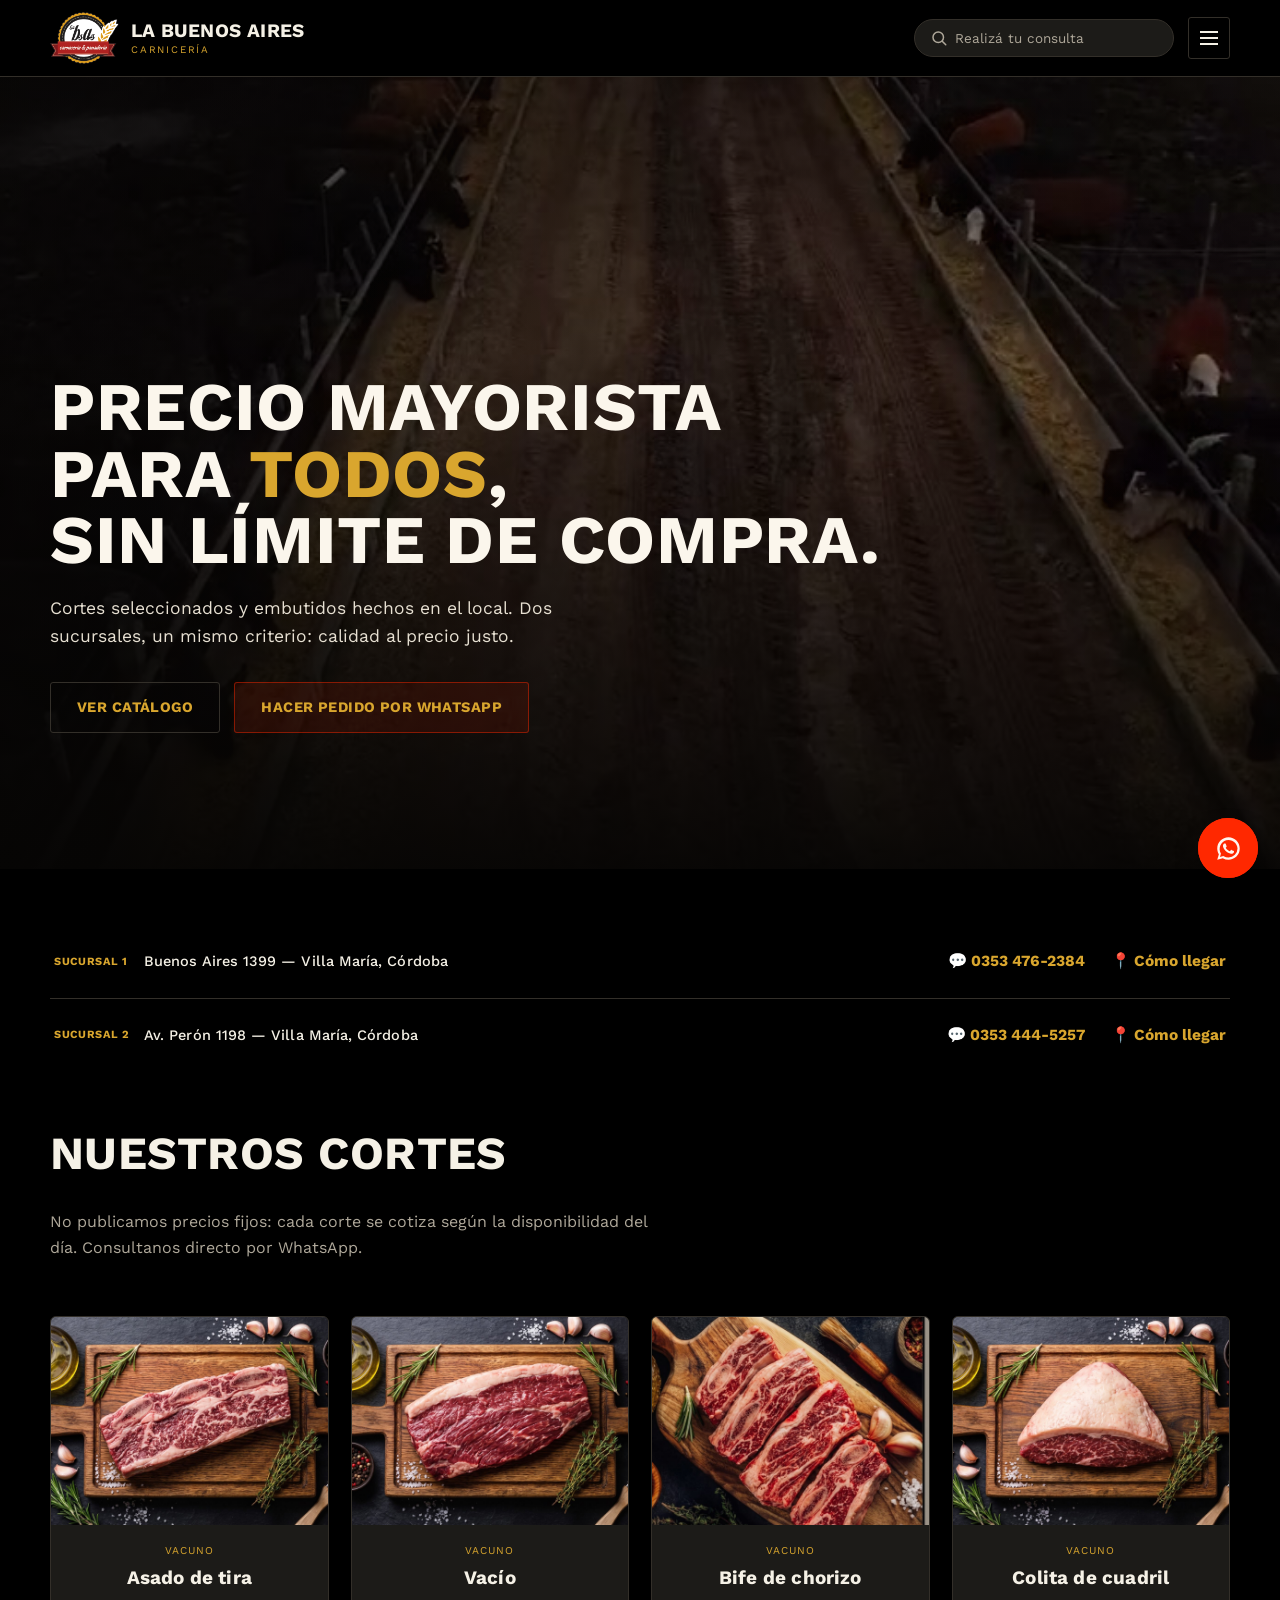
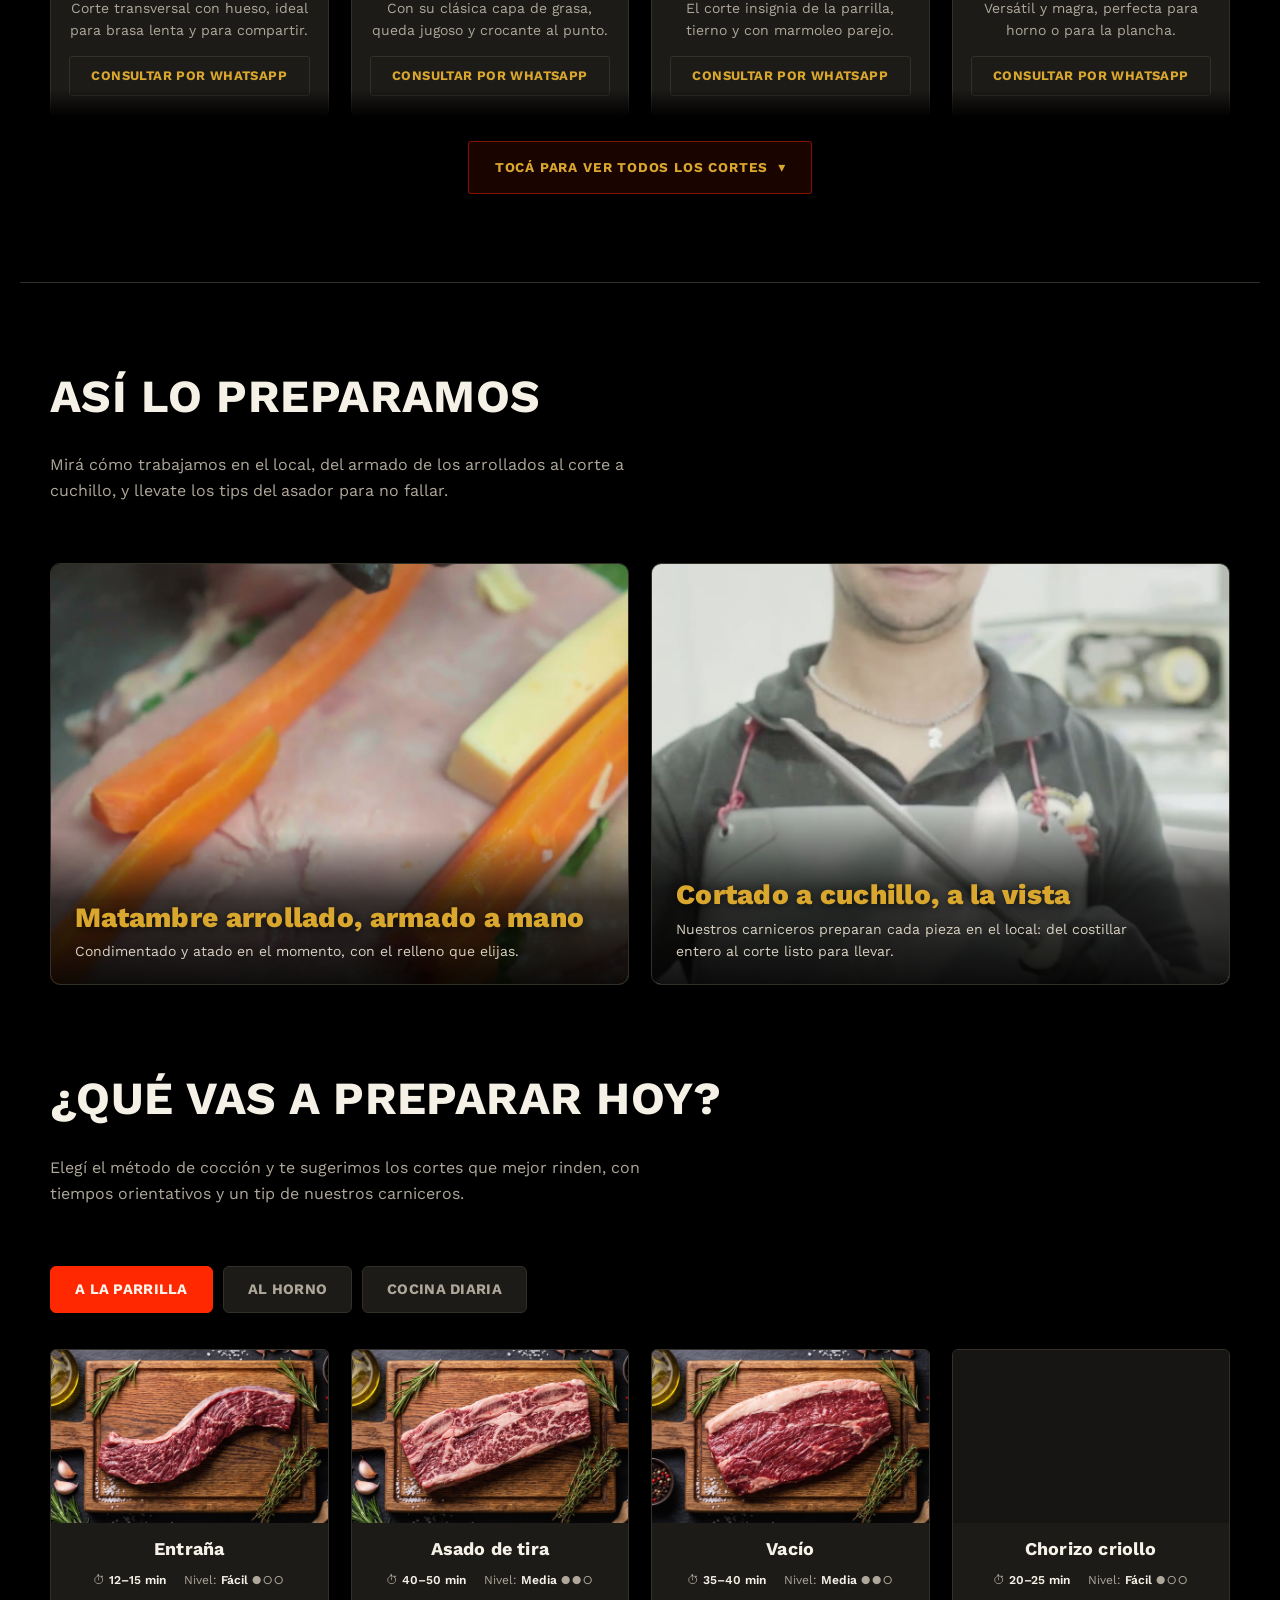
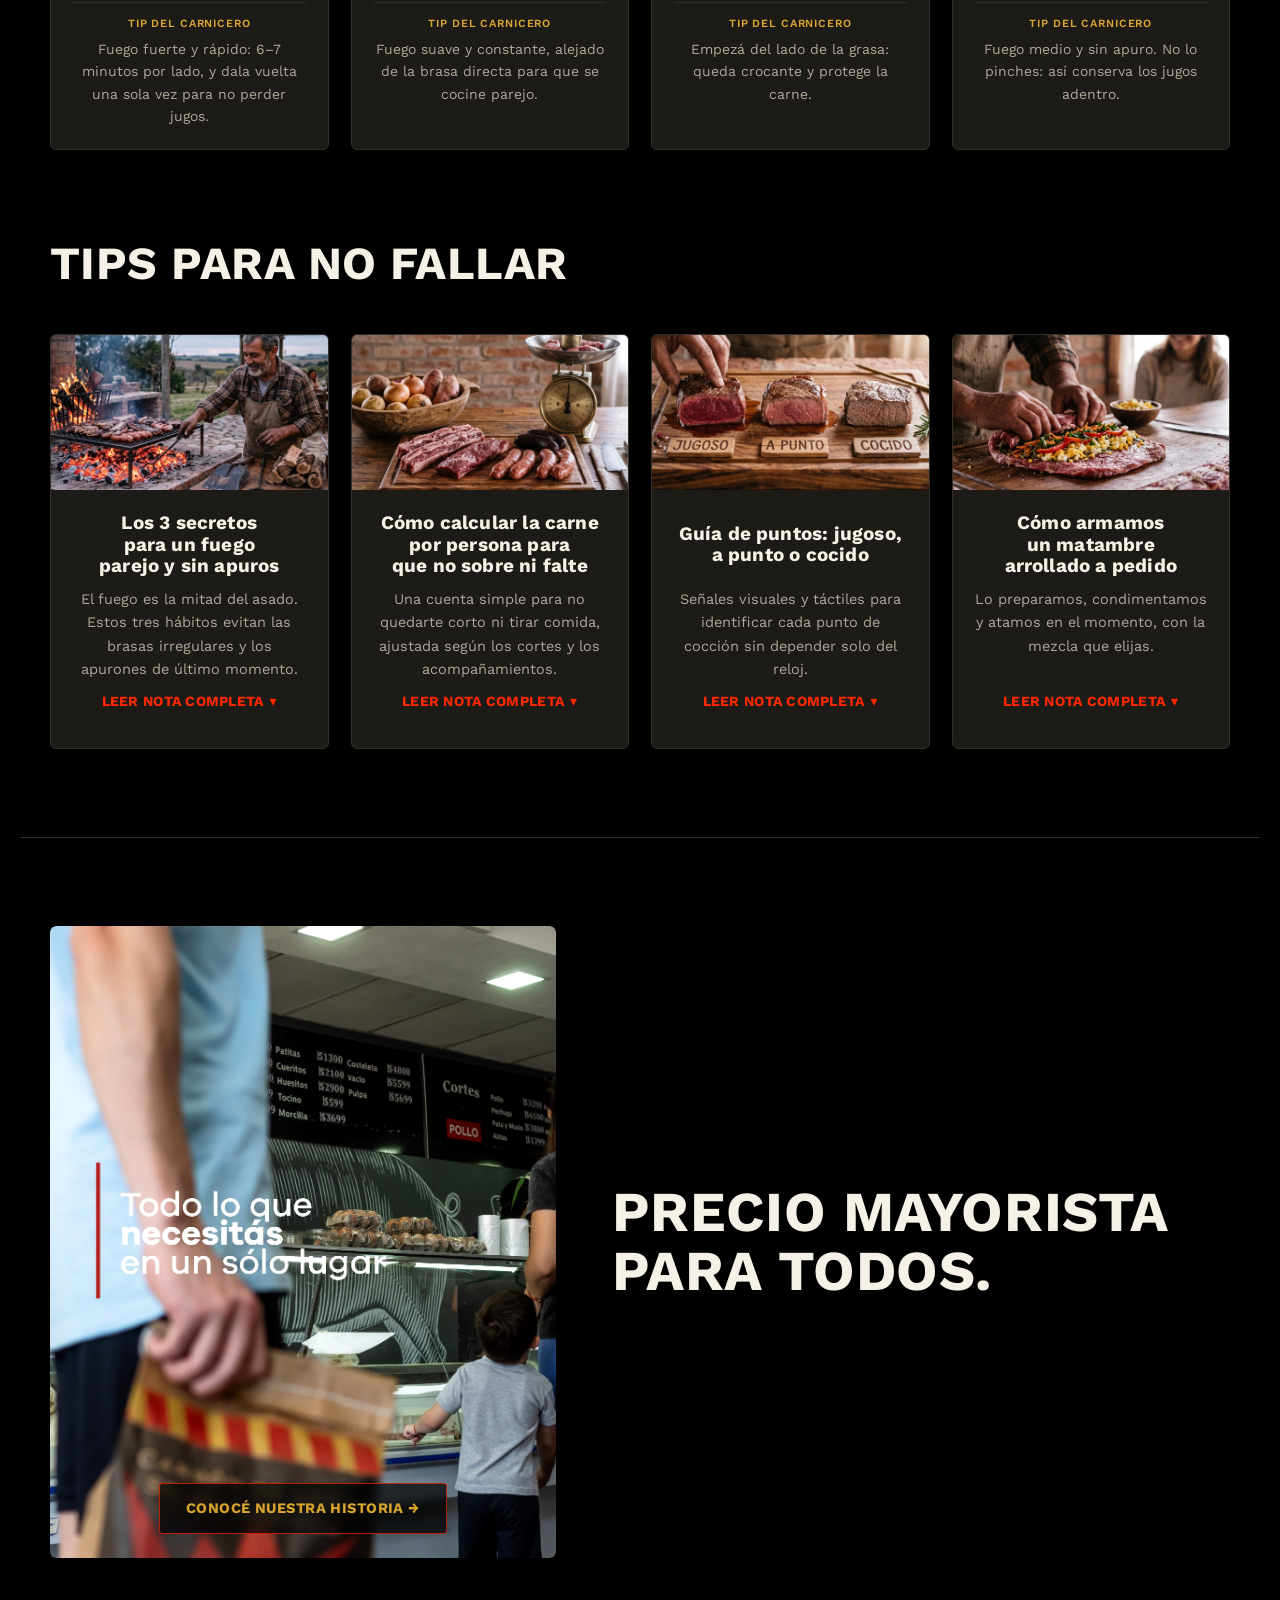
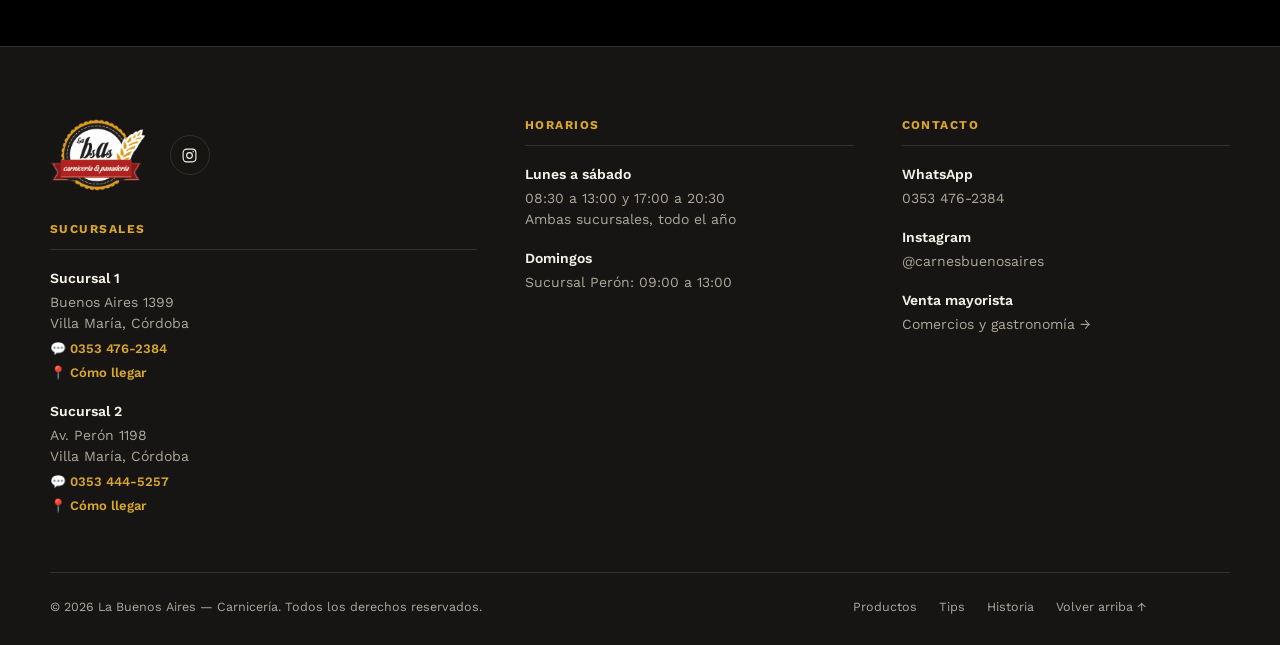
==== commit 2050164d: "Dominio carnesbuenosaires.com y vista previa con URL absoluta Co-Authored-By: Claude Opus 5.5 <norep" ====
--- a/index.html
+++ b/index.html
@@ -7,9 +7,10 @@
 <link rel="icon" href="LOGO 2017 Sin Fondo.png" type="image/png">
 <meta name="description" content="La Buenos Aires, carnicería. Precio mayorista para todos, sin límite de compra. Buenos Aires 1399 y Av. Perón 1198, Villa María, Córdoba.">
 <meta property="og:type" content="website">
+<meta property="og:url" content="https://carnesbuenosaires.com/">
 <meta property="og:title" content="La Buenos Aires — Carnicería">
 <meta property="og:description" content="Precio mayorista para todos, sin límite de compra. Buenos Aires 1399 y Av. Perón 1198, Villa María, Córdoba.">
-<meta property="og:image" content="img/preview.jpg">
+<meta property="og:image" content="https://carnesbuenosaires.com/img/preview.jpg">
 <meta property="og:image:width" content="1200">
 <meta property="og:image:height" content="630">
 <meta name="twitter:card" content="summary_large_image">
